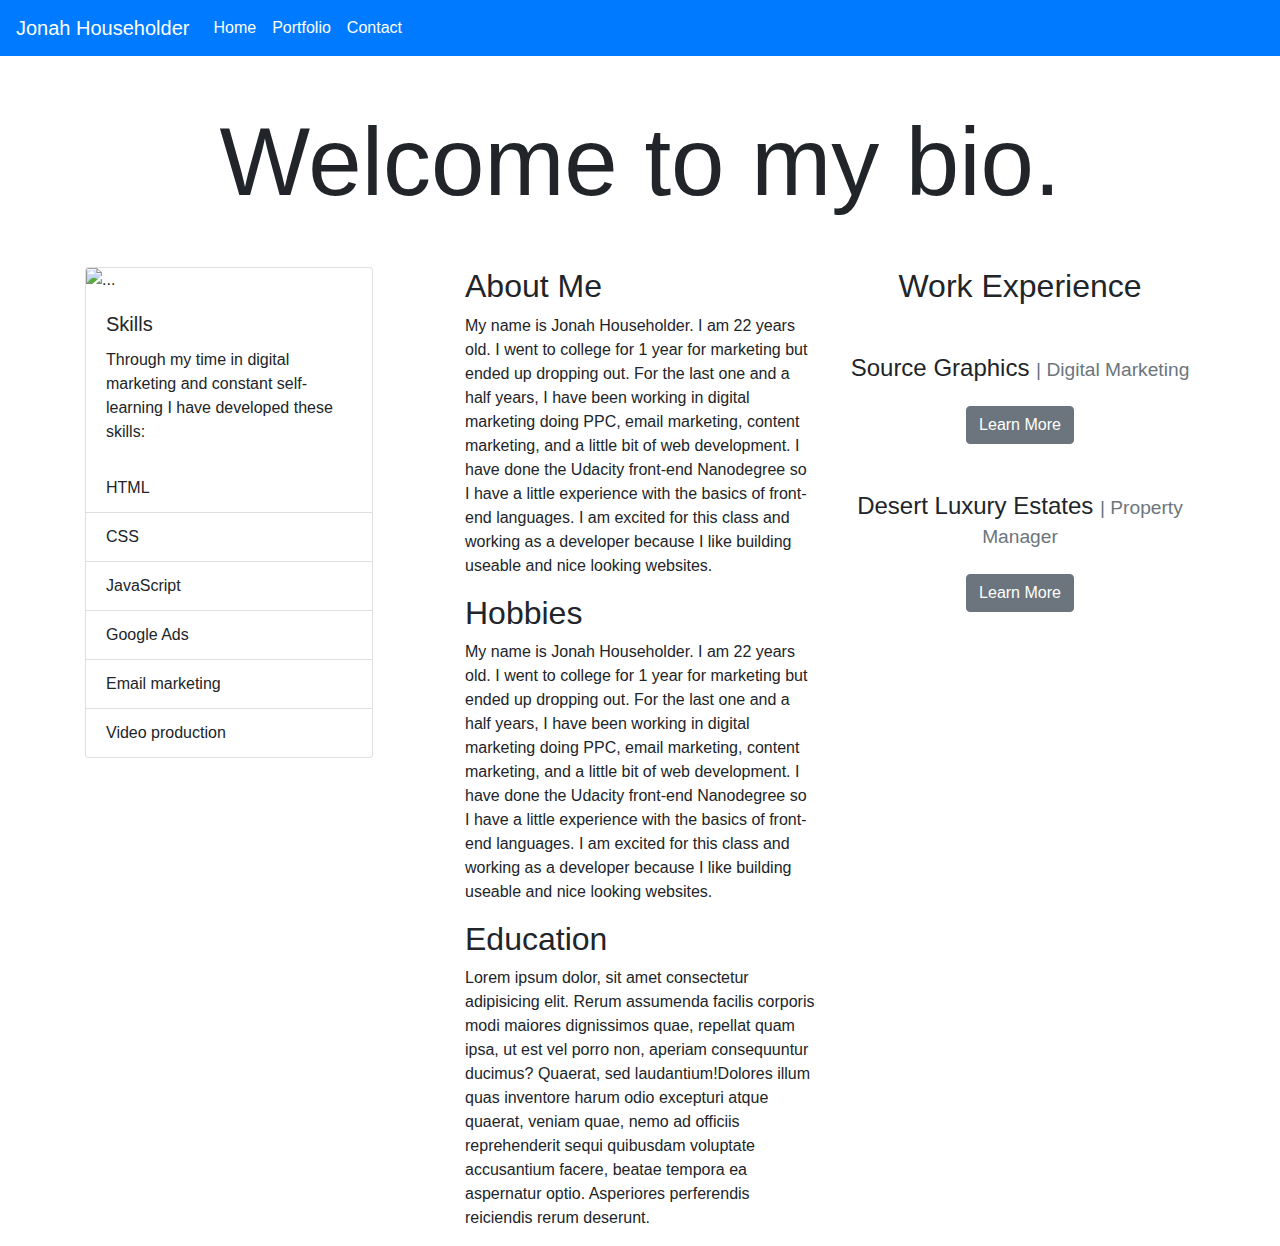
==== index.html @ 2ab5a57f "Adding files, adding content and styles." ====
<!DOCTYPE html>
<html lang="en">
<head>
    <meta charset="UTF-8">
    <meta name="viewport" content="width=device-width, initial-scale=1.0">
    <title>Document</title>
    <link rel="stylesheet" href="https://stackpath.bootstrapcdn.com/bootstrap/4.4.1/css/bootstrap.min.css" integrity="sha384-Vkoo8x4CGsO3+Hhxv8T/Q5PaXtkKtu6ug5TOeNV6gBiFeWPGFN9MuhOf23Q9Ifjh" crossorigin="anonymous">
    <link rel="stylesheet" href="style.css">
</head>
<body>
    
    <nav class="navbar navbar-expand-lg navbar-light bg-primary text-white">
        <a class="navbar-brand text-white" href="#">Jonah Householder</a>
        <button class="navbar-toggler" type="button" data-toggle="collapse" data-target="#navbarSupportedContent" aria-controls="navbarSupportedContent" aria-expanded="false" aria-label="Toggle navigation">
          <span class="navbar-toggler-icon"></span>
        </button>
      
        <div class="collapse navbar-collapse" id="navbarSupportedContent">
          <ul class="navbar-nav mr-auto text-white">
            <li class="nav-item active">
              <a class="nav-link text-white" href="#">Home <span class="sr-only">(current)</span></a>
            </li>
            <li class="nav-item">
              <a class="nav-link text-white" href="#">Portfolio</a>
            </li>
            <li class="nav-item">
                <a class="nav-link text-white" href="#">Contact</a>
              </li>
            <!-- <li class="nav-item dropdown">
              <a class="nav-link dropdown-toggle" href="#" id="navbarDropdown" role="button" data-toggle="dropdown" aria-haspopup="true" aria-expanded="false">
                Dropdown
              </a>
              <div class="dropdown-menu" aria-labelledby="navbarDropdown">
                <a class="dropdown-item" href="#">Action</a>
                <a class="dropdown-item" href="#">Another action</a>
                <div class="dropdown-divider"></div>
                <a class="dropdown-item" href="#">Something else here</a>
              </div>
            </li> -->
          </ul>
        </div>
      </nav>
    <p class="display-1 text-center m-5">Welcome to my bio.</p>
    <div class="container">
        <div class="row">
            <div class="col-md">
                <div class="card" style="width: 18rem;">
                    <img src="https://miro.medium.com/max/8000/1*lD9NkPZVOBMX29CccwoEDA.jpeg" class="card-img-top" alt="...">
                    <div class="card-body">
                      <h5 class="card-title">Skills</h5>
                      <p class="card-text">Through my time in digital marketing and constant self-learning I have developed these skills:</p>
                    </div>
                    <ul class="list-group list-group-flush">
                      <li class="list-group-item">HTML</li>
                      <li class="list-group-item">CSS</li>
                      <li class="list-group-item">JavaScript</li>
                      <li class="list-group-item">Google Ads</li>
                      <li class="list-group-item">Email marketing</li>
                      <li class="list-group-item">Video production</li>
                    </ul>
                  </div>
            </div>
            <div class="col-md">
                <h2>
                    About Me
                  </h2>
                  <p>
                    My name is Jonah Householder. I am 22 years old. I went to college for 1 year for marketing but ended up dropping out. For the last one and a half years, I have been working in digital marketing doing PPC, email marketing, content marketing, and a little bit of web development. I have done the Udacity front-end Nanodegree so I have a little experience with the basics of front-end languages. I am excited for this class and working as a developer because I like building useable and nice looking websites.
                  </p>
                  <h2>
                    Hobbies
                  </h2>
                  <p>
                    My name is Jonah Householder. I am 22 years old. I went to college for 1 year for marketing but ended up dropping out. For the last one and a half years, I have been working in digital marketing doing PPC, email marketing, content marketing, and a little bit of web development. I have done the Udacity front-end Nanodegree so I have a little experience with the basics of front-end languages. I am excited for this class and working as a developer because I like building useable and nice looking websites.
                  </p>
                  <h2>Education</h2>
                  <p>Lorem ipsum dolor, sit amet consectetur adipisicing elit. Rerum assumenda facilis corporis modi maiores dignissimos quae, repellat quam ipsa, ut est vel porro non, aperiam consequuntur ducimus? Quaerat, sed laudantium!Dolores illum quas inventore harum odio excepturi atque quaerat, veniam quae, nemo ad officiis reprehenderit sequi quibusdam voluptate accusantium facere, beatae tempora ea aspernatur optio. Asperiores perferendis reiciendis rerum deserunt.</p>
            </div>
            <div class="col-md profExp">
                <h2>Work Experience</h2>
                <div class="sourcegraphics">
                    <h4 class="mt-5">Source Graphics <small class="text-muted"> | Digital Marketing</small></h4>
                    <p>
                        <a class="btn btn-secondary mt-3" data-toggle="collapse" href="#multiCollapseExample1" role="button" aria-expanded="false" aria-controls="multiCollapseExample1">Learn More</a>
                    </p>
                    <div class="collapse multi-collapse" id="multiCollapseExample1">
                        <div class="card card-body">
                            <h5>Planning and executing all marketing initiatives</h5>
                            <ul class="list-group list-group-flush">
                            <li class="list-group-item">Maintaining and optimizing sourcegraphics.com</li>
                            <li class="list-group-item">Managing all paid digital advertising (Google, Microsoft, & Facebook Ads)</li>
                            <li class="list-group-item">Analyzing and improving organic search traffic</li>
                            <li class="list-group-item">Planning, designing, and executing email marketing campaigns</li>
                            <li class="list-group-item">Supplying inbound leads to sales team</li>
                            <li class="list-group-item">Designing sales assets for use with clients</li>
                            <li class="list-group-item">Filming, scripting, and directing video content</li>
                            <li class="list-group-item">Organizing events & tradeshows</li>
                            </ul>
                            <h5 class="mt-5">Accomplishments</h5>
                            <ul class="list-group list-group-flush">
                                <li class="list-group-item">Increased SEM Conversion Rate by 275%</li>
                                <li class="list-group-item">Reduced SEM Cost Per Acquisition by 365%</li>
                                <li class="list-group-item">Re-launched two websites (sourcegraphics.com & 3d-sourcegraphics.com)</li>
                                <li class="list-group-item">Initiated in-house video production to promote products</li>
                            </ul>
                        </div>
                    </div>
                </div>
                <div class="dle">
                    <h4 class="mt-5">Desert Luxury Estates <small class="text-muted"> | Property Manager</small></h4>
                    <p>
                        <a class="btn btn-secondary mt-3" data-toggle="collapse" href="#multiCollapseExample2" role="button" aria-expanded="false" aria-controls="multiCollapseExample2">Learn More</a>
                    </p>
                    <div class="collapse multi-collapse" id="multiCollapseExample2">
                        <div class="card card-body">
                            <ul class="list-group list-group-flush">
                            <li class="list-group-item">Solely responsible for 40 rental properties ranging from 3 to 16 bedrooms</li>
                            <li class="list-group-item">Scheduled and managed vendors and maintenance</li>
                            <li class="list-group-item">Worked with teams of A-list celebrities and high-profile guests</li>
                            <li class="list-group-item">Put processes in-place for my role and the roles of vendors</li>
                            </ul>
                        </div>
                    </div>
            </div>
        </div>
    </div>









    <script src="https://code.jquery.com/jquery-3.4.1.slim.min.js" integrity="sha384-J6qa4849blE2+poT4WnyKhv5vZF5SrPo0iEjwBvKU7imGFAV0wwj1yYfoRSJoZ+n" crossorigin="anonymous"></script>
    <script src="https://cdn.jsdelivr.net/npm/popper.js@1.16.0/dist/umd/popper.min.js" integrity="sha384-Q6E9RHvbIyZFJoft+2mJbHaEWldlvI9IOYy5n3zV9zzTtmI3UksdQRVvoxMfooAo" crossorigin="anonymous"></script>
    <script src="https://stackpath.bootstrapcdn.com/bootstrap/4.4.1/js/bootstrap.min.js" integrity="sha384-wfSDF2E50Y2D1uUdj0O3uMBJnjuUD4Ih7YwaYd1iqfktj0Uod8GCExl3Og8ifwB6" crossorigin="anonymous"></script>
</body>
</html>
---- style.css ----
.profExp {
    margin: 0 auto;
    text-align: center;
}
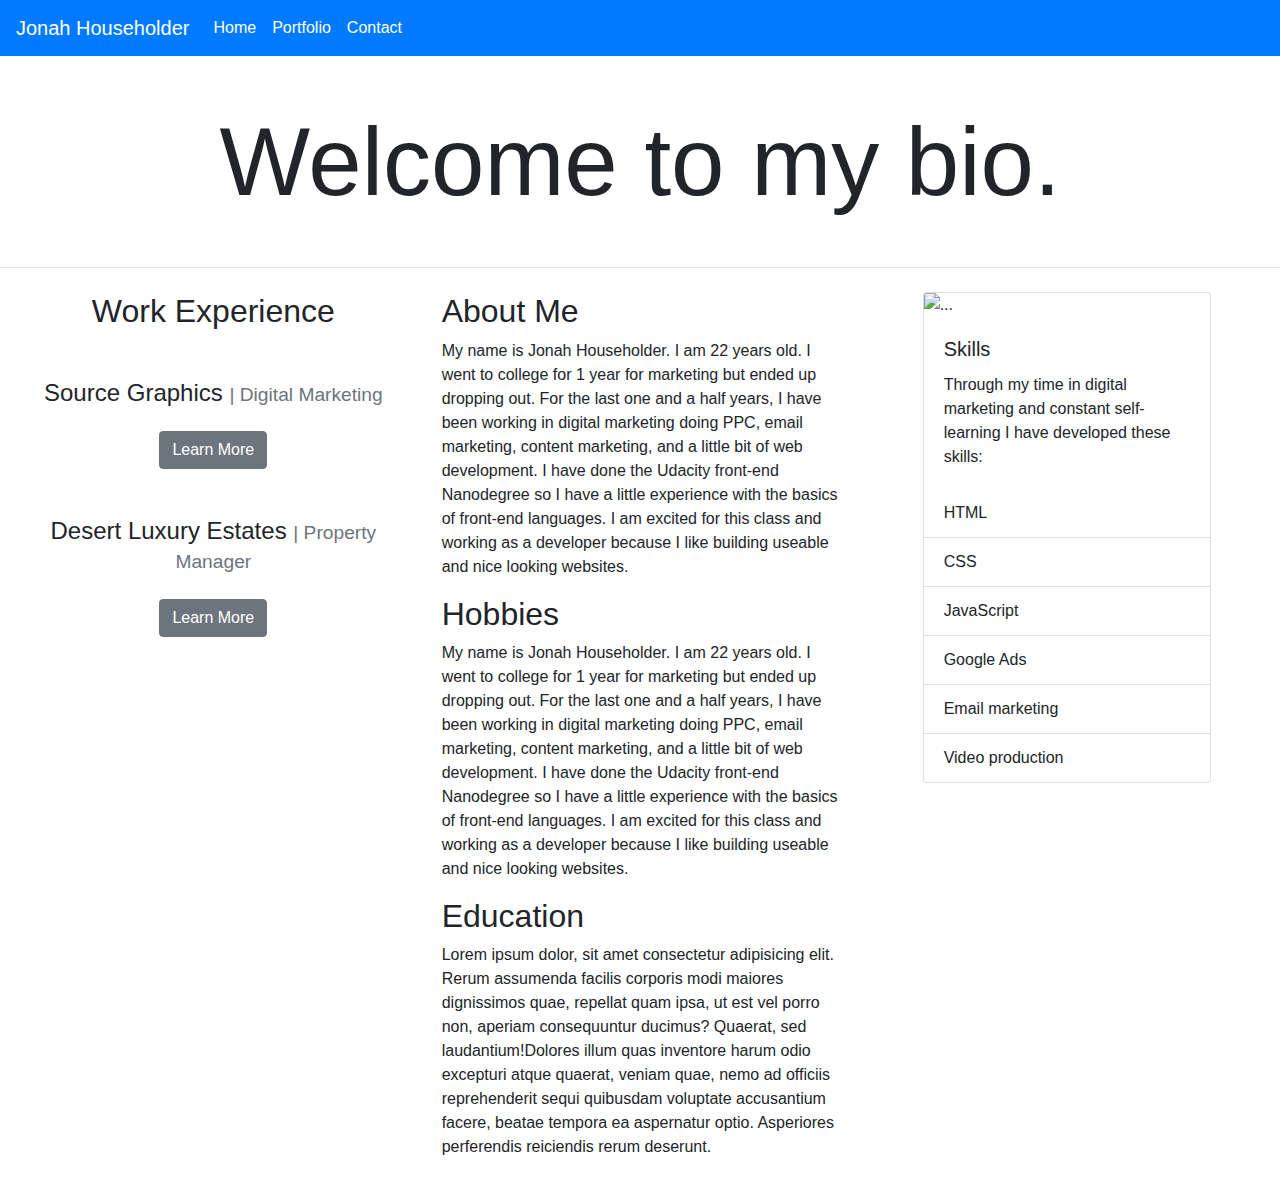
==== commit dc58628d: "Finished adding content and styling Home page, Portfolio page, and Contact page." ====
--- a/index.html
+++ b/index.html
@@ -9,7 +9,7 @@
 </head>
 <body>
     
-    <nav class="navbar navbar-expand-lg navbar-light bg-primary text-white">
+    <nav class="navbar navbar-expand-lg navbar-light bg-primary text-white sticky-top">
         <a class="navbar-brand text-white" href="#">Jonah Householder</a>
         <button class="navbar-toggler" type="button" data-toggle="collapse" data-target="#navbarSupportedContent" aria-controls="navbarSupportedContent" aria-expanded="false" aria-label="Toggle navigation">
           <span class="navbar-toggler-icon"></span>
@@ -18,13 +18,13 @@
         <div class="collapse navbar-collapse" id="navbarSupportedContent">
           <ul class="navbar-nav mr-auto text-white">
             <li class="nav-item active">
-              <a class="nav-link text-white" href="#">Home <span class="sr-only">(current)</span></a>
+              <a class="nav-link text-white" href="/index.html">Home <span class="sr-only">(current)</span></a>
             </li>
             <li class="nav-item">
-              <a class="nav-link text-white" href="#">Portfolio</a>
+              <a class="nav-link text-white" href="/portfolio.html">Portfolio</a>
             </li>
             <li class="nav-item">
-                <a class="nav-link text-white" href="#">Contact</a>
+                <a class="nav-link text-white" href="/contact.html">Contact</a>
               </li>
             <!-- <li class="nav-item dropdown">
               <a class="nav-link dropdown-toggle" href="#" id="navbarDropdown" role="button" data-toggle="dropdown" aria-haspopup="true" aria-expanded="false">
@@ -41,12 +41,12 @@
         </div>
       </nav>
     <p class="display-1 text-center m-5">Welcome to my bio.</p>
-    <div class="container">
+    <div class="container-fluid justify-content-around">
         <div class="row">
-            <div class="col-md">
-                <div class="card" style="width: 18rem;">
+            <div class="col-md order-2 py-4 border-top mx-auto">
+                <div class="card mx-auto" style="width: 18rem;">
                     <img src="https://miro.medium.com/max/8000/1*lD9NkPZVOBMX29CccwoEDA.jpeg" class="card-img-top" alt="...">
-                    <div class="card-body">
+                    <div class="card-body text-left">
                       <h5 class="card-title">Skills</h5>
                       <p class="card-text">Through my time in digital marketing and constant self-learning I have developed these skills:</p>
                     </div>
@@ -60,7 +60,7 @@
                     </ul>
                   </div>
             </div>
-            <div class="col-md">
+            <div class="col-md order-1 border-top py-4">
                 <h2>
                     About Me
                   </h2>
@@ -76,7 +76,7 @@
                   <h2>Education</h2>
                   <p>Lorem ipsum dolor, sit amet consectetur adipisicing elit. Rerum assumenda facilis corporis modi maiores dignissimos quae, repellat quam ipsa, ut est vel porro non, aperiam consequuntur ducimus? Quaerat, sed laudantium!Dolores illum quas inventore harum odio excepturi atque quaerat, veniam quae, nemo ad officiis reprehenderit sequi quibusdam voluptate accusantium facere, beatae tempora ea aspernatur optio. Asperiores perferendis reiciendis rerum deserunt.</p>
             </div>
-            <div class="col-md profExp">
+            <div class="col-md profExp order-0 border-top py-4">
                 <h2>Work Experience</h2>
                 <div class="sourcegraphics">
                     <h4 class="mt-5">Source Graphics <small class="text-muted"> | Digital Marketing</small></h4>
@@ -84,7 +84,7 @@
                         <a class="btn btn-secondary mt-3" data-toggle="collapse" href="#multiCollapseExample1" role="button" aria-expanded="false" aria-controls="multiCollapseExample1">Learn More</a>
                     </p>
                     <div class="collapse multi-collapse" id="multiCollapseExample1">
-                        <div class="card card-body">
+                        <div class="card card-body text-left">
                             <h5>Planning and executing all marketing initiatives</h5>
                             <ul class="list-group list-group-flush">
                             <li class="list-group-item">Maintaining and optimizing sourcegraphics.com</li>
@@ -112,7 +112,7 @@
                         <a class="btn btn-secondary mt-3" data-toggle="collapse" href="#multiCollapseExample2" role="button" aria-expanded="false" aria-controls="multiCollapseExample2">Learn More</a>
                     </p>
                     <div class="collapse multi-collapse" id="multiCollapseExample2">
-                        <div class="card card-body">
+                        <div class="card card-body text-left">
                             <ul class="list-group list-group-flush">
                             <li class="list-group-item">Solely responsible for 40 rental properties ranging from 3 to 16 bedrooms</li>
                             <li class="list-group-item">Scheduled and managed vendors and maintenance</li>
